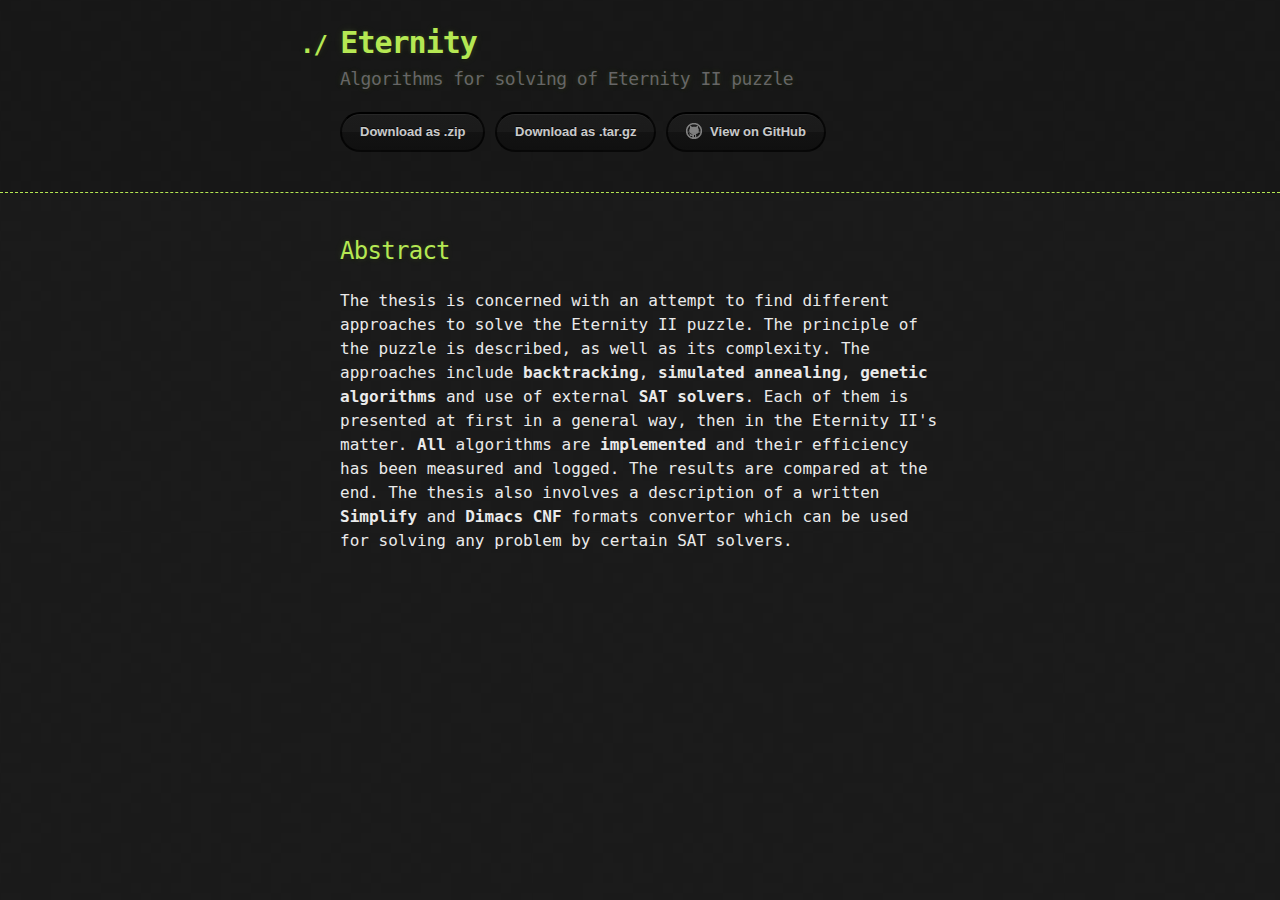
==== index.html @ 1d28c457 "Create gh-pages branch via GitHub" ====
<!DOCTYPE html>
<html>
  <head>
    <meta charset='utf-8'>
    <meta http-equiv="X-UA-Compatible" content="chrome=1">

    <link rel="stylesheet" type="text/css" href="stylesheets/stylesheet.css" media="screen">
    <link rel="stylesheet" type="text/css" href="stylesheets/github-dark.css" media="screen">
    <link rel="stylesheet" type="text/css" href="stylesheets/print.css" media="print">

    <title>Eternity by garncarz</title>
  </head>

  <body>

    <header>
      <div class="container">
        <h1>Eternity</h1>
        <h2>Algorithms for solving of Eternity II puzzle</h2>

        <section id="downloads">
          <a href="https://github.com/garncarz/eternity/zipball/master" class="btn">Download as .zip</a>
          <a href="https://github.com/garncarz/eternity/tarball/master" class="btn">Download as .tar.gz</a>
          <a href="https://github.com/garncarz/eternity" class="btn btn-github"><span class="icon"></span>View on GitHub</a>
        </section>
      </div>
    </header>

    <div class="container">
      <section id="main_content">
        <h2>
<a id="abstract" class="anchor" href="#abstract" aria-hidden="true"><span aria-hidden="true" class="octicon octicon-link"></span></a>Abstract</h2>

<p>The thesis is concerned with an attempt to find different approaches to solve the Eternity II puzzle. The principle of the puzzle is described, as well as its complexity. The approaches include <strong>backtracking</strong>, <strong>simulated annealing</strong>, <strong>genetic algorithms</strong> and use of external <strong>SAT solvers</strong>. Each of them is presented at first in a general way, then in the Eternity II's matter. <strong>All</strong> algorithms are <strong>implemented</strong> and their efficiency has been measured and logged. The results are compared at the end. The thesis also involves a description of a written <strong>Simplify</strong> and <strong>Dimacs CNF</strong> formats convertor which can be used for solving any problem by certain SAT solvers.</p>
      </section>
    </div>

    
  </body>
</html>
---- stylesheets/stylesheet.css ----
body {
  margin: 0;
  padding: 0;
  background: #151515 url("../images/bkg.png") 0 0;
  color: #eaeaea;
  font: 16px;
  line-height: 1.5;
  font-family: Monaco, "Bitstream Vera Sans Mono", "Lucida Console", Terminal, monospace;
}

/* General & 'Reset' Stuff */

.container {
  width: 90%;
  max-width: 600px;
  margin: 0 auto;
}

section {
  display: block;
  margin: 0 0 20px 0;
}

h1, h2, h3, h4, h5, h6 {
  margin: 0 0 20px;
}

li {
  line-height: 1.4 ;
}

/* Header, <header>
   header   - container
   h1       - project name
   h2       - project description
*/

header {
  background: rgba(0, 0, 0, 0.1);
  width: 100%;
  border-bottom: 1px dashed #b5e853;
  padding: 20px 0;
  margin: 0 0 40px 0;
}

header h1 {
  font-size: 30px;
  line-height: 1.5;
  margin: 0 0 0 -40px;
  font-weight: bold;
  font-family: Monaco, "Bitstream Vera Sans Mono", "Lucida Console", Terminal, monospace;
  color: #b5e853;
  text-shadow: 0 1px 1px rgba(0, 0, 0, 0.1),
               0 0 5px rgba(181, 232, 83, 0.1),
               0 0 10px rgba(181, 232, 83, 0.1);
  letter-spacing: -1px;
  -webkit-font-smoothing: antialiased;
}

header h1:before {
  content: "./ ";
  font-size: 24px;
}

header h2 {
  font-size: 18px;
  font-weight: 300;
  color: #666;
}

#downloads .btn {
  display: inline-block;
  text-align: center;
  margin: 0;
}

/* Main Content
*/

#main_content {
  width: 100%;
  -webkit-font-smoothing: antialiased;
}
section img {
  max-width: 100%
}

h1, h2, h3, h4, h5, h6 {
  font-weight: normal;
  font-family: Monaco, "Bitstream Vera Sans Mono", "Lucida Console", Terminal, monospace;
  color: #b5e853;
  letter-spacing: -0.03em;
  text-shadow: 0 1px 1px rgba(0, 0, 0, 0.1),
               0 0 5px rgba(181, 232, 83, 0.1),
               0 0 10px rgba(181, 232, 83, 0.1);
}

#main_content h1 {
  font-size: 30px;
}

#main_content h2 {
  font-size: 24px;
}

#main_content h3 {
  font-size: 18px;
}

#main_content h4 {
  font-size: 14px;
}

#main_content h5 {
  font-size: 12px;
  text-transform: uppercase;
  margin: 0 0 5px 0;
}

#main_content h6 {
  font-size: 12px;
  text-transform: uppercase;
  color: #999;
  margin: 0 0 5px 0;
}

dt {
  font-style: italic;
  font-weight: bold;
}

ul li {
  list-style: none;
}

ul li:before {
  content: ">>";
  font-family: Monaco, "Bitstream Vera Sans Mono", "Lucida Console", Terminal, monospace;
  font-size: 13px;
  color: #b5e853;
  margin-left: -37px;
  margin-right: 21px;
  line-height: 16px;
}

blockquote {
  color: #aaa;
  padding-left: 10px;
  border-left: 1px dotted #666;
}

pre {
  background: rgba(0, 0, 0, 0.9);
  border: 1px solid rgba(255, 255, 255, 0.15);
  padding: 10px;
  font-size: 14px;
  color: #b5e853;
  border-radius: 2px;
  -moz-border-radius: 2px;
  -webkit-border-radius: 2px;
  text-wrap: normal;
  overflow: auto;
  overflow-y: hidden;
}

table {
  width: 100%;
  margin: 0 0 20px 0;
}

th {
  text-align: left;
  border-bottom: 1px dashed #b5e853;
  padding: 5px 10px;
}

td {
  padding: 5px 10px;
}

hr {
  height: 0;
  border: 0;
  border-bottom: 1px dashed #b5e853;
  color: #b5e853;
}

/* Buttons
*/

.btn {
  display: inline-block;
  background: -webkit-linear-gradient(top, rgba(40, 40, 40, 0.3), rgba(35, 35, 35, 0.3) 50%, rgba(10, 10, 10, 0.3) 50%, rgba(0, 0, 0, 0.3));
  padding: 8px 18px;
  border-radius: 50px;
  border: 2px solid rgba(0, 0, 0, 0.7);
  border-bottom: 2px solid rgba(0, 0, 0, 0.7);
  border-top: 2px solid rgba(0, 0, 0, 1);
  color: rgba(255, 255, 255, 0.8);
  font-family: Helvetica, Arial, sans-serif;
  font-weight: bold;
  font-size: 13px;
  text-decoration: none;
  text-shadow: 0 -1px 0 rgba(0, 0, 0, 0.75);
  box-shadow: inset 0 1px 0 rgba(255, 255, 255, 0.05);
}

.btn:hover {
  background: -webkit-linear-gradient(top, rgba(40, 40, 40, 0.6), rgba(35, 35, 35, 0.6) 50%, rgba(10, 10, 10, 0.8) 50%, rgba(0, 0, 0, 0.8));
}

.btn .icon {
  display: inline-block;
  width: 16px;
  height: 16px;
  margin: 1px 8px 0 0;
  float: left;
}

.btn-github .icon {
  opacity: 0.6;
  background: url("../images/blacktocat.png") 0 0 no-repeat;
}

/* Links
   a, a:hover, a:visited
*/

a {
  color: #63c0f5;
  text-shadow: 0 0 5px rgba(104, 182, 255, 0.5);
}

/* Clearfix */

.cf:before, .cf:after {
  content:"";
  display:table;
}

.cf:after {
  clear:both;
}

.cf {
  zoom:1;
}
---- stylesheets/github-dark.css ----
/*
The MIT License (MIT)

Copyright (c) 2016 GitHub, Inc.

Permission is hereby granted, free of charge, to any person obtaining a copy
of this software and associated documentation files (the "Software"), to deal
in the Software without restriction, including without limitation the rights
to use, copy, modify, merge, publish, distribute, sublicense, and/or sell
copies of the Software, and to permit persons to whom the Software is
furnished to do so, subject to the following conditions:

The above copyright notice and this permission notice shall be included in all
copies or substantial portions of the Software.

THE SOFTWARE IS PROVIDED "AS IS", WITHOUT WARRANTY OF ANY KIND, EXPRESS OR
IMPLIED, INCLUDING BUT NOT LIMITED TO THE WARRANTIES OF MERCHANTABILITY,
FITNESS FOR A PARTICULAR PURPOSE AND NONINFRINGEMENT. IN NO EVENT SHALL THE
AUTHORS OR COPYRIGHT HOLDERS BE LIABLE FOR ANY CLAIM, DAMAGES OR OTHER
LIABILITY, WHETHER IN AN ACTION OF CONTRACT, TORT OR OTHERWISE, ARISING FROM,
OUT OF OR IN CONNECTION WITH THE SOFTWARE OR THE USE OR OTHER DEALINGS IN THE
SOFTWARE.

*/

.pl-c /* comment */ {
  color: #969896;
}

.pl-c1 /* constant, variable.other.constant, support, meta.property-name, support.constant, support.variable, meta.module-reference, markup.raw, meta.diff.header */,
.pl-s .pl-v /* string variable */ {
  color: #0099cd;
}

.pl-e /* entity */,
.pl-en /* entity.name */ {
  color: #9774cb;
}

.pl-smi /* variable.parameter.function, storage.modifier.package, storage.modifier.import, storage.type.java, variable.other */,
.pl-s .pl-s1 /* string source */ {
  color: #ddd;
}

.pl-ent /* entity.name.tag */ {
  color: #7bcc72;
}

.pl-k /* keyword, storage, storage.type */ {
  color: #cc2372;
}

.pl-s /* string */,
.pl-pds /* punctuation.definition.string, string.regexp.character-class */,
.pl-s .pl-pse .pl-s1 /* string punctuation.section.embedded source */,
.pl-sr /* string.regexp */,
.pl-sr .pl-cce /* string.regexp constant.character.escape */,
.pl-sr .pl-sre /* string.regexp source.ruby.embedded */,
.pl-sr .pl-sra /* string.regexp string.regexp.arbitrary-repitition */ {
  color: #3c66e2;
}

.pl-v /* variable */ {
  color: #fb8764;
}

.pl-id /* invalid.deprecated */ {
  color: #e63525;
}

.pl-ii /* invalid.illegal */ {
  color: #f8f8f8;
  background-color: #e63525;
}

.pl-sr .pl-cce /* string.regexp constant.character.escape */ {
  font-weight: bold;
  color: #7bcc72;
}

.pl-ml /* markup.list */ {
  color: #c26b2b;
}

.pl-mh /* markup.heading */,
.pl-mh .pl-en /* markup.heading entity.name */,
.pl-ms /* meta.separator */ {
  font-weight: bold;
  color: #264ec5;
}

.pl-mq /* markup.quote */ {
  color: #00acac;
}

.pl-mi /* markup.italic */ {
  font-style: italic;
  color: #ddd;
}

.pl-mb /* markup.bold */ {
  font-weight: bold;
  color: #ddd;
}

.pl-md /* markup.deleted, meta.diff.header.from-file */ {
  color: #bd2c00;
  background-color: #ffecec;
}

.pl-mi1 /* markup.inserted, meta.diff.header.to-file */ {
  color: #55a532;
  background-color: #eaffea;
}

.pl-mdr /* meta.diff.range */ {
  font-weight: bold;
  color: #9774cb;
}

.pl-mo /* meta.output */ {
  color: #264ec5;
}
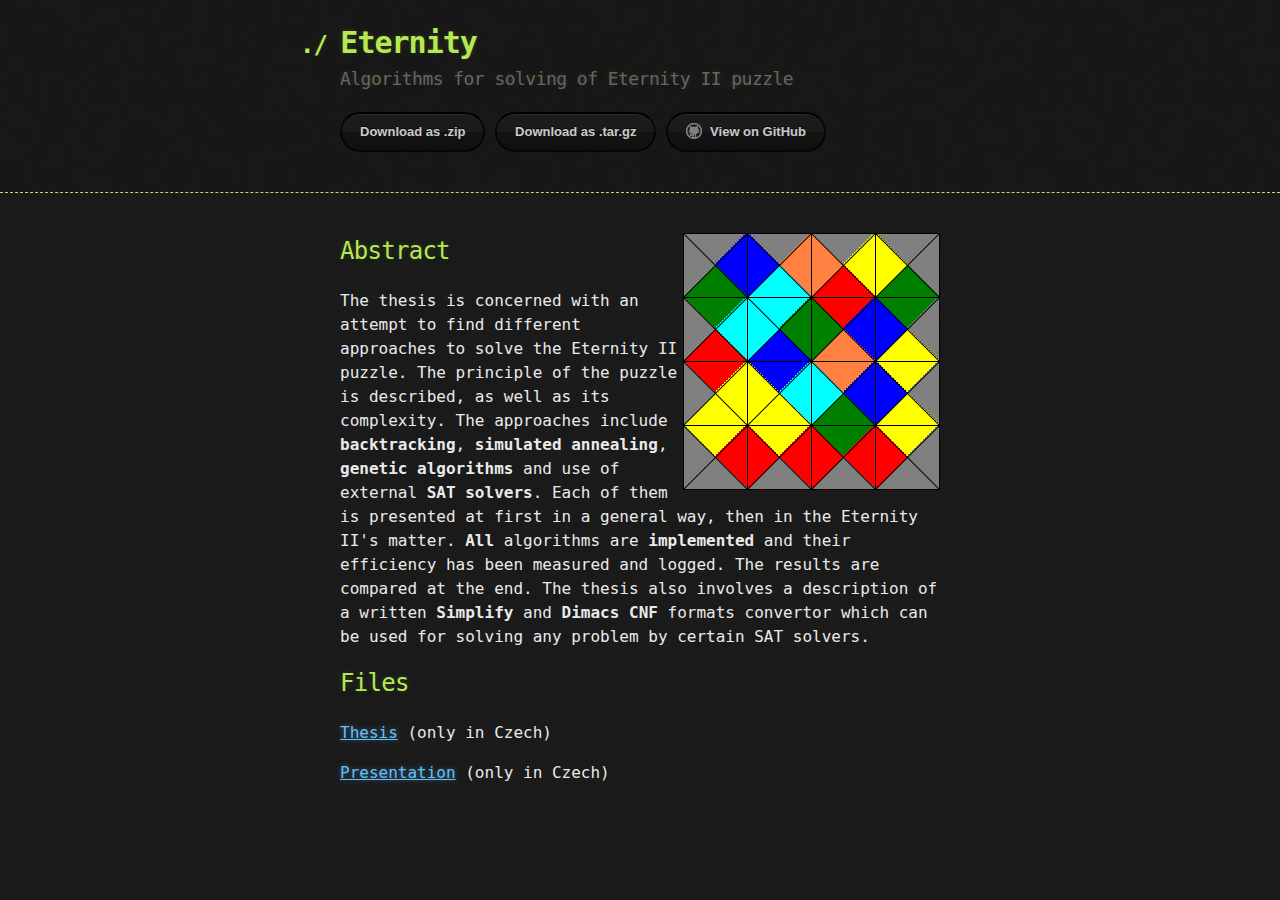
==== commit 7382dcf9: "Create gh-pages branch via GitHub" ====
--- a/index.html
+++ b/index.html
@@ -28,10 +28,19 @@
 
     <div class="container">
       <section id="main_content">
-        <h2>
+        <p><img src="https://garncarz.github.io/eternity/4x4x6.png" alt="Sample of a solved area" align="right"></p>
+
+<h2>
 <a id="abstract" class="anchor" href="#abstract" aria-hidden="true"><span aria-hidden="true" class="octicon octicon-link"></span></a>Abstract</h2>
 
 <p>The thesis is concerned with an attempt to find different approaches to solve the Eternity II puzzle. The principle of the puzzle is described, as well as its complexity. The approaches include <strong>backtracking</strong>, <strong>simulated annealing</strong>, <strong>genetic algorithms</strong> and use of external <strong>SAT solvers</strong>. Each of them is presented at first in a general way, then in the Eternity II's matter. <strong>All</strong> algorithms are <strong>implemented</strong> and their efficiency has been measured and logged. The results are compared at the end. The thesis also involves a description of a written <strong>Simplify</strong> and <strong>Dimacs CNF</strong> formats convertor which can be used for solving any problem by certain SAT solvers.</p>
+
+<h2>
+<a id="files" class="anchor" href="#files" aria-hidden="true"><span aria-hidden="true" class="octicon octicon-link"></span></a>Files</h2>
+
+<p><a href="https://garncarz.github.io/eternity/bakalarka.pdf">Thesis</a> (only in Czech)</p>
+
+<p><a href="https://garncarz.github.io/eternity/prezentace.pdf">Presentation</a> (only in Czech)</p>
       </section>
     </div>
 
